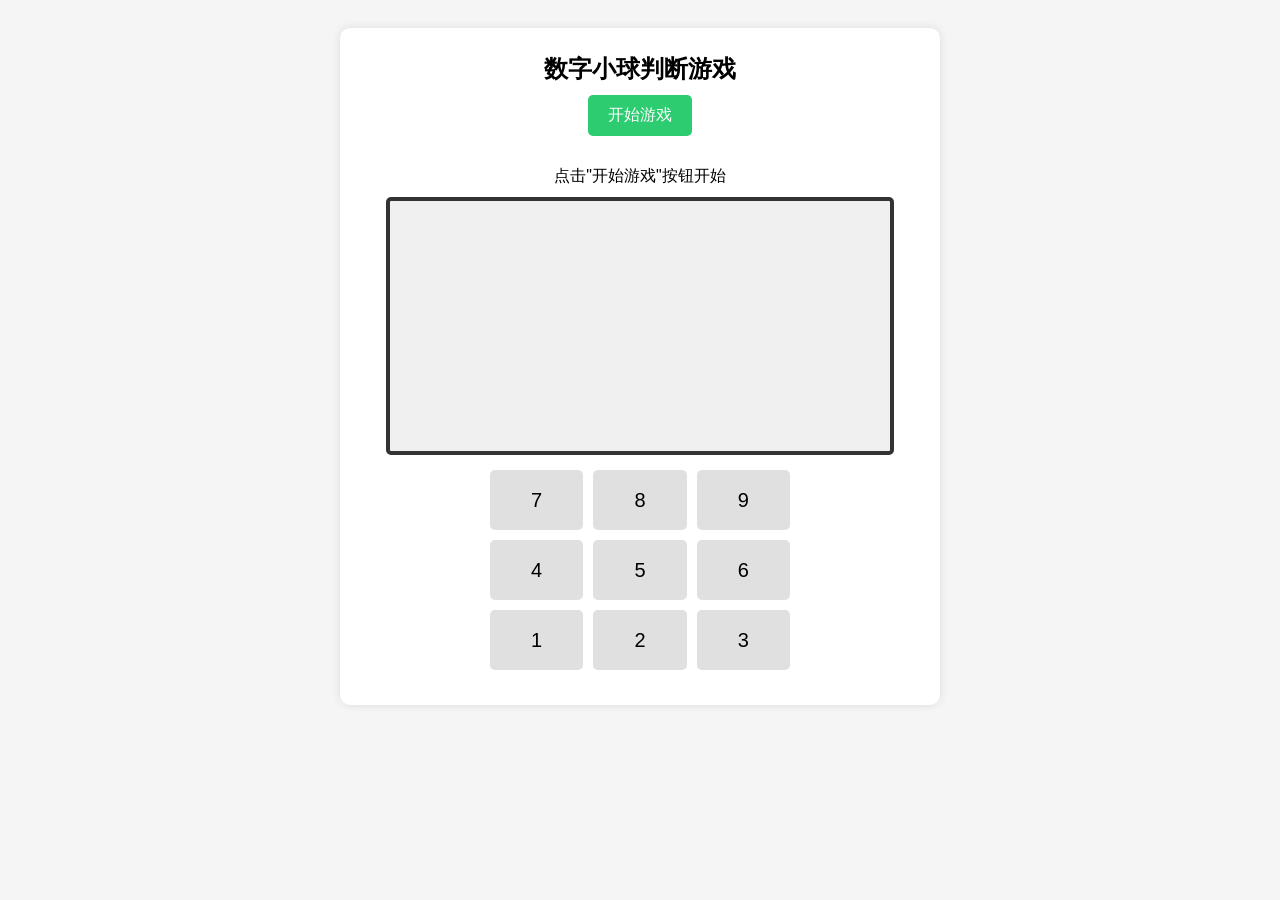
==== projects/counter/index.html @ 1dff9716 "修改并新增几个项目 首页稍微修改，界面更好看了 去除了不必要的页面" ====
<!DOCTYPE html>
<html lang="zh">

<head>
    <meta charset="UTF-8">
    <meta name="viewport" content="width=device-width, initial-scale=1.0, maximum-scale=1.0, user-scalable=no">
    <title>数字小球判断游戏</title>
    <style>
        body {
            font-family: Arial, sans-serif;
            /* display: flex; */
            flex-direction: column;
            align-items: center;
            padding: 20px;
            background-color: #f5f5f5;
        }

        #game-container {
            width: 600px;
            display: flex;
            flex-direction: column;
            align-items: center;
            background-color: white;
            padding: 20px;
            border-radius: 10px;
            box-shadow: 0 0 10px rgba(0, 0, 0, 0.1);
        }

        #screen {
            width: 500px;
            height: 300px;
            border: 4px solid #333;
            margin-bottom: 20px;
            position: relative;
            background-color: #f0f0f0;
            border-radius: 5px;
            overflow: hidden;
            transition: border-color 0.3s;
        }

        .ball {
            width: 50px;
            height: 50px;
            background-color: #3498db;
            border-radius: 50%;
            position: absolute;
            box-shadow: 0 2px 5px rgba(0, 0, 0, 0.2);
        }

        #keyboard {
            display: grid;
            grid-template-columns: repeat(3, 1fr);
            gap: 10px;
            margin-bottom: 20px;
        }

        .key {
            width: 80px;
            height: 80px;
            font-size: 24px;
            background-color: #e0e0e0;
            border: none;
            border-radius: 5px;
            cursor: pointer;
            transition: background-color 0.3s;
        }

        .key:hover {
            background-color: #d0d0d0;
        }

        .correct-screen {
            border-color: #2ecc71 !important;
        }

        .incorrect-screen {
            border-color: #e74c3c !important;
        }

        #info {
            margin-bottom: 20px;
            font-size: 18px;
            text-align: center;

        }

        #info:hover::after {
            color: #888;
            font-size: 0.5rem;
            content: "输入0也能开始哦";
            position: relative;
            top: -0.25rem;
        }

        #result {
            font-size: 20px;
            font-weight: bold;
            color: #2c3e50;
            margin-top: 20px;
            text-align: center;
        }

        #start-btn {
            padding: 10px 20px;
            font-size: 16px;
            background-color: #2ecc71;
            color: white;
            border: none;
            border-radius: 5px;
            cursor: pointer;
            margin-bottom: 20px;
        }

        #start-btn:hover {
            background-color: #27ae60;
        }

        #game-container {
            width: 100%;
            max-width: 600px;
            margin: 0 auto;
            padding: 15px;
            box-sizing: border-box;
        }

        #screen {
            width: 100%;
            max-width: 500px;
            height: 250px;
            margin-bottom: 15px;
        }

        .ball {
            width: 40px;
            height: 40px;
        }

        #keyboard {
            width: 100%;
            max-width: 300px;
            margin: 0 auto;
        }

        .key {
            width: 100%;
            height: 60px;
            font-size: 20px;
        }

        h1 {
            font-size: 1.5rem;
            text-align: center;
            margin: 10px 0;
        }

        #info {
            font-size: 16px;
            margin: 10px 0;
        }

        #result {
            font-size: 16px;
        }

        /* 添加媒体查询 */
        @media screen and (max-width: 480px) {
            body {
                padding: 10px;
            }

            #game-container {
                padding: 10px;
            }

            #screen {
                height: 200px;
            }

            .ball {
                width: 30px;
                height: 30px;
            }

            .key {
                height: 50px;
                font-size: 18px;
            }

            #start-btn {
                padding: 8px 16px;
                font-size: 14px;
            }
        }
    </style>

</head>

<body>
    <div id="game-container">
        <h1>数字小球判断游戏</h1>
        <button id="start-btn">开始游戏</button>
        <div id="info">点击"开始游戏"按钮开始</div>
        <div id="screen"></div>
        <div id="keyboard">
            <button class="key" data-number="7">7</button>
            <button class="key" data-number="8">8</button>
            <button class="key" data-number="9">9</button>
            <button class="key" data-number="4">4</button>
            <button class="key" data-number="5">5</button>
            <button class="key" data-number="6">6</button>
            <button class="key" data-number="1">1</button>
            <button class="key" data-number="2">2</button>
            <button class="key" data-number="3">3</button>

        </div>
        <div id="result"></div>
    </div>

    <script>
        const screen = document.getElementById('screen');
        const info = document.getElementById('info');
        const result = document.getElementById('result');
        const startBtn = document.getElementById('start-btn');
        const keys = document.querySelectorAll('.key');

        let currentRound = 0;
        const totalRounds = 10;
        let correctCount = 0;
        let startTime;
        let endTime;
        let currentBallCount = 0;

        // 开始游戏
        startBtn.addEventListener('click', startGame);
        document.addEventListener('keydown', function (e) {
            if (e.key == 0) {
                startGame();
            }
        });

        // 键盘事件
        document.addEventListener('keydown', function (e) {
            if (currentRound === 0 || currentRound > totalRounds) return;
            const key = parseInt(e.key);
            if (key >= 1 && key <= 9) {
                checkAnswer(key);
            }
        });

        // 鼠标点击键盘
        keys.forEach(key => {
            key.addEventListener('click', function () {
                if (currentRound === 0 || currentRound > totalRounds) return;

                const number = parseInt(this.getAttribute('data-number'));
                checkAnswer(number);
            });
        });

        function startGame() {
            currentRound = 1;
            correctCount = 0;
            startTime = new Date();
            result.textContent = '';
            screen.className = ''; // 清除反馈样式
            generateBalls();
        }

        function generateBalls() {
            screen.innerHTML = '';
            currentBallCount = Math.floor(Math.random() * 9) + 1;

            const screenWidth = screen.clientWidth;
            const screenHeight = screen.clientHeight;
            const ballSize = 50;
            const balls = [];

            // 生成不重叠的小球
            for (let i = 0; i < currentBallCount; i++) {
                const ball = document.createElement('div');
                ball.className = 'ball';

                let attempts = 0;
                let positionFound = false;

                // 尝试最多100次找到一个不重叠的位置
                while (!positionFound && attempts < 100) {
                    attempts++;

                    // 随机位置，确保球完全在屏幕内
                    const maxX = screenWidth - ballSize;
                    const maxY = screenHeight - ballSize;
                    const randomX = Math.floor(Math.random() * maxX);
                    const randomY = Math.floor(Math.random() * maxY);

                    // 检查是否与现有球重叠
                    let overlap = false;
                    for (const existingBall of balls) {
                        const dx = existingBall.x - randomX;
                        const dy = existingBall.y - randomY;
                        const distance = Math.sqrt(dx * dx + dy * dy);

                        if (distance < ballSize * 1.2) { // 1.2倍直径作为安全距离
                            overlap = true;
                            break;
                        }
                    }

                    if (!overlap) {
                        ball.style.left = `${randomX}px`;
                        ball.style.top = `${randomY}px`;
                        screen.appendChild(ball);

                        // 记录球的位置
                        balls.push({
                            x: randomX,
                            y: randomY
                        });

                        positionFound = true;
                    }
                }

                // 如果100次尝试后仍找不到位置，强制放置
                if (!positionFound) {
                    const randomX = Math.floor(Math.random() * (screenWidth - ballSize));
                    const randomY = Math.floor(Math.random() * (screenHeight - ballSize));
                    ball.style.left = `${randomX}px`;
                    ball.style.top = `${randomY}px`;
                    screen.appendChild(ball);
                }
            }

            info.textContent = `第 ${currentRound} 轮/共 ${totalRounds} 轮 - 请选择小球数量`;
        }

        function checkAnswer(answer) {
            // 清除之前的反馈
            screen.classList.remove('correct-screen', 'incorrect-screen');

            if (answer === currentBallCount) {
                correctCount++;
                screen.classList.add('correct-screen');
            } else {
                screen.classList.add('incorrect-screen');
            }
            // 添加键盘输入反馈
            const keyElement = document.querySelector(`.key[data-number="${answer}"]`);
            if (keyElement) {
                keyElement.style.backgroundColor = answer === currentBallCount ? '#2ecc71' : '#e74c3c';
                setTimeout(() => {
                    keyElement.style.backgroundColor = '#e0e0e0';
                }, 200); // 0.2秒后恢复
            }
            currentRound++;
            if (currentRound <= totalRounds) {
                generateBalls();
            } else {
                endGame();
            }
        }

        function endGame() {
            endTime = new Date();
            const timeSpent = (endTime - startTime) / 1000; // 秒

            // 计算得分 (正确率 * 时间系数)
            const accuracy = correctCount / totalRounds;
            // 时间系数 - 基准是30秒 (30秒得1分，每少0.1秒加0.02，每多0.1秒减0.02)
            const timeDifference = (30 - timeSpent) * 10; // 转换为0.1秒单位
            const timeFactor = 1 + (timeDifference * 0.02);
            // 确保时间系数不小于0.5
            const adjustedTimeFactor = Math.max(0.5, timeFactor);

            const score = Math.round(accuracy * 100 * adjustedTimeFactor);

            result.innerHTML = `
                <p>游戏结束!</p>
                <p>正确次数: ${correctCount}/${totalRounds}</p>
                <p>用时: ${timeSpent.toFixed(2)} 秒</p>
                <p>最终得分: ${score}</p>
            `;

            currentRound = 0;
            info.textContent = '点击"开始游戏"按钮重新开始';
        }
    </script>
</body>

</html>
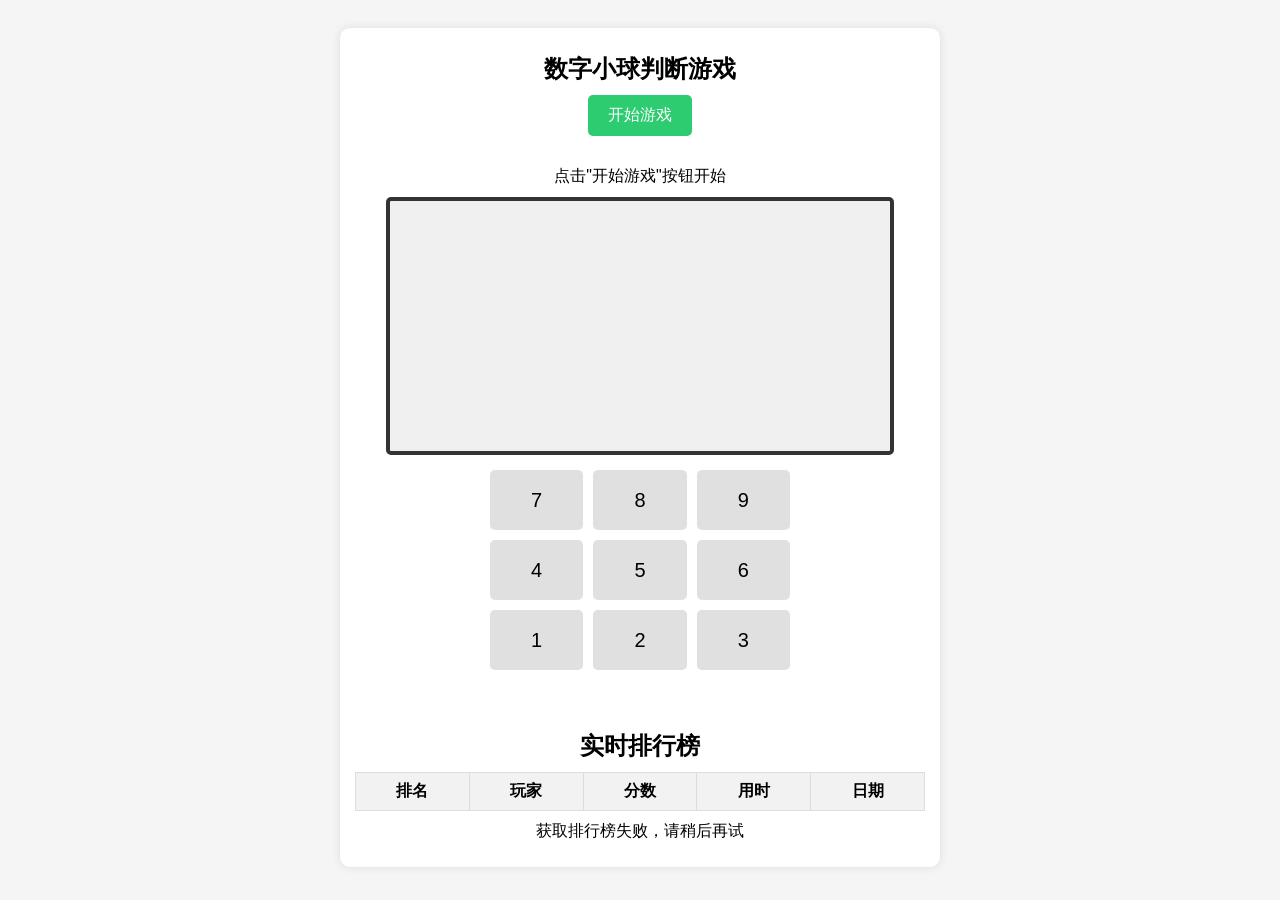
==== commit 023a0e60: "Merge branch 'main' of https://github.com/1602294513/Personal-Website" ====
--- a/projects/counter/index.html
+++ b/projects/counter/index.html
@@ -214,177 +214,25 @@
 
         </div>
         <div id="result"></div>
+        <div id="leaderboard" style="width: 100%; margin-top: 20px;">
+            <h2 style="text-align: center; margin-bottom: 10px;">实时排行榜</h2>
+            <table style="width: 100%; border-collapse: collapse;">
+                <thead>
+                    <tr style="background-color: #f2f2f2;">
+                        <th style="padding: 8px; text-align: center; border: 1px solid #ddd;">排名</th>
+                        <th style="padding: 8px; text-align: center; border: 1px solid #ddd;">玩家</th>
+                        <th style="padding: 8px; text-align: center; border: 1px solid #ddd;">分数</th>
+                        <th style="padding: 8px; text-align: center; border: 1px solid #ddd;">用时</th>
+                        <th style="padding: 8px; text-align: center; border: 1px solid #ddd;">日期</th>
+                    </tr>
+                </thead>
+                <tbody id="leaderboard-body">
+                    <!-- 排行榜数据将在这里动态生成 -->
+                </tbody>
+            </table>
+        </div>
     </div>
-
-    <script>
-        const screen = document.getElementById('screen');
-        const info = document.getElementById('info');
-        const result = document.getElementById('result');
-        const startBtn = document.getElementById('start-btn');
-        const keys = document.querySelectorAll('.key');
-
-        let currentRound = 0;
-        const totalRounds = 10;
-        let correctCount = 0;
-        let startTime;
-        let endTime;
-        let currentBallCount = 0;
-
-        // 开始游戏
-        startBtn.addEventListener('click', startGame);
-        document.addEventListener('keydown', function (e) {
-            if (e.key == 0) {
-                startGame();
-            }
-        });
-
-        // 键盘事件
-        document.addEventListener('keydown', function (e) {
-            if (currentRound === 0 || currentRound > totalRounds) return;
-            const key = parseInt(e.key);
-            if (key >= 1 && key <= 9) {
-                checkAnswer(key);
-            }
-        });
-
-        // 鼠标点击键盘
-        keys.forEach(key => {
-            key.addEventListener('click', function () {
-                if (currentRound === 0 || currentRound > totalRounds) return;
-
-                const number = parseInt(this.getAttribute('data-number'));
-                checkAnswer(number);
-            });
-        });
-
-        function startGame() {
-            currentRound = 1;
-            correctCount = 0;
-            startTime = new Date();
-            result.textContent = '';
-            screen.className = ''; // 清除反馈样式
-            generateBalls();
-        }
-
-        function generateBalls() {
-            screen.innerHTML = '';
-            currentBallCount = Math.floor(Math.random() * 9) + 1;
-
-            const screenWidth = screen.clientWidth;
-            const screenHeight = screen.clientHeight;
-            const ballSize = 50;
-            const balls = [];
-
-            // 生成不重叠的小球
-            for (let i = 0; i < currentBallCount; i++) {
-                const ball = document.createElement('div');
-                ball.className = 'ball';
-
-                let attempts = 0;
-                let positionFound = false;
-
-                // 尝试最多100次找到一个不重叠的位置
-                while (!positionFound && attempts < 100) {
-                    attempts++;
-
-                    // 随机位置，确保球完全在屏幕内
-                    const maxX = screenWidth - ballSize;
-                    const maxY = screenHeight - ballSize;
-                    const randomX = Math.floor(Math.random() * maxX);
-                    const randomY = Math.floor(Math.random() * maxY);
-
-                    // 检查是否与现有球重叠
-                    let overlap = false;
-                    for (const existingBall of balls) {
-                        const dx = existingBall.x - randomX;
-                        const dy = existingBall.y - randomY;
-                        const distance = Math.sqrt(dx * dx + dy * dy);
-
-                        if (distance < ballSize * 1.2) { // 1.2倍直径作为安全距离
-                            overlap = true;
-                            break;
-                        }
-                    }
-
-                    if (!overlap) {
-                        ball.style.left = `${randomX}px`;
-                        ball.style.top = `${randomY}px`;
-                        screen.appendChild(ball);
-
-                        // 记录球的位置
-                        balls.push({
-                            x: randomX,
-                            y: randomY
-                        });
-
-                        positionFound = true;
-                    }
-                }
-
-                // 如果100次尝试后仍找不到位置，强制放置
-                if (!positionFound) {
-                    const randomX = Math.floor(Math.random() * (screenWidth - ballSize));
-                    const randomY = Math.floor(Math.random() * (screenHeight - ballSize));
-                    ball.style.left = `${randomX}px`;
-                    ball.style.top = `${randomY}px`;
-                    screen.appendChild(ball);
-                }
-            }
-
-            info.textContent = `第 ${currentRound} 轮/共 ${totalRounds} 轮 - 请选择小球数量`;
-        }
-
-        function checkAnswer(answer) {
-            // 清除之前的反馈
-            screen.classList.remove('correct-screen', 'incorrect-screen');
-
-            if (answer === currentBallCount) {
-                correctCount++;
-                screen.classList.add('correct-screen');
-            } else {
-                screen.classList.add('incorrect-screen');
-            }
-            // 添加键盘输入反馈
-            const keyElement = document.querySelector(`.key[data-number="${answer}"]`);
-            if (keyElement) {
-                keyElement.style.backgroundColor = answer === currentBallCount ? '#2ecc71' : '#e74c3c';
-                setTimeout(() => {
-                    keyElement.style.backgroundColor = '#e0e0e0';
-                }, 200); // 0.2秒后恢复
-            }
-            currentRound++;
-            if (currentRound <= totalRounds) {
-                generateBalls();
-            } else {
-                endGame();
-            }
-        }
-
-        function endGame() {
-            endTime = new Date();
-            const timeSpent = (endTime - startTime) / 1000; // 秒
-
-            // 计算得分 (正确率 * 时间系数)
-            const accuracy = correctCount / totalRounds;
-            // 时间系数 - 基准是30秒 (30秒得1分，每少0.1秒加0.02，每多0.1秒减0.02)
-            const timeDifference = (30 - timeSpent) * 10; // 转换为0.1秒单位
-            const timeFactor = 1 + (timeDifference * 0.02);
-            // 确保时间系数不小于0.5
-            const adjustedTimeFactor = Math.max(0.5, timeFactor);
-
-            const score = Math.round(accuracy * 100 * adjustedTimeFactor);
-
-            result.innerHTML = `
-                <p>游戏结束!</p>
-                <p>正确次数: ${correctCount}/${totalRounds}</p>
-                <p>用时: ${timeSpent.toFixed(2)} 秒</p>
-                <p>最终得分: ${score}</p>
-            `;
-
-            currentRound = 0;
-            info.textContent = '点击"开始游戏"按钮重新开始';
-        }
-    </script>
+    <script src="script.js"></script>
 </body>
 
 </html>
